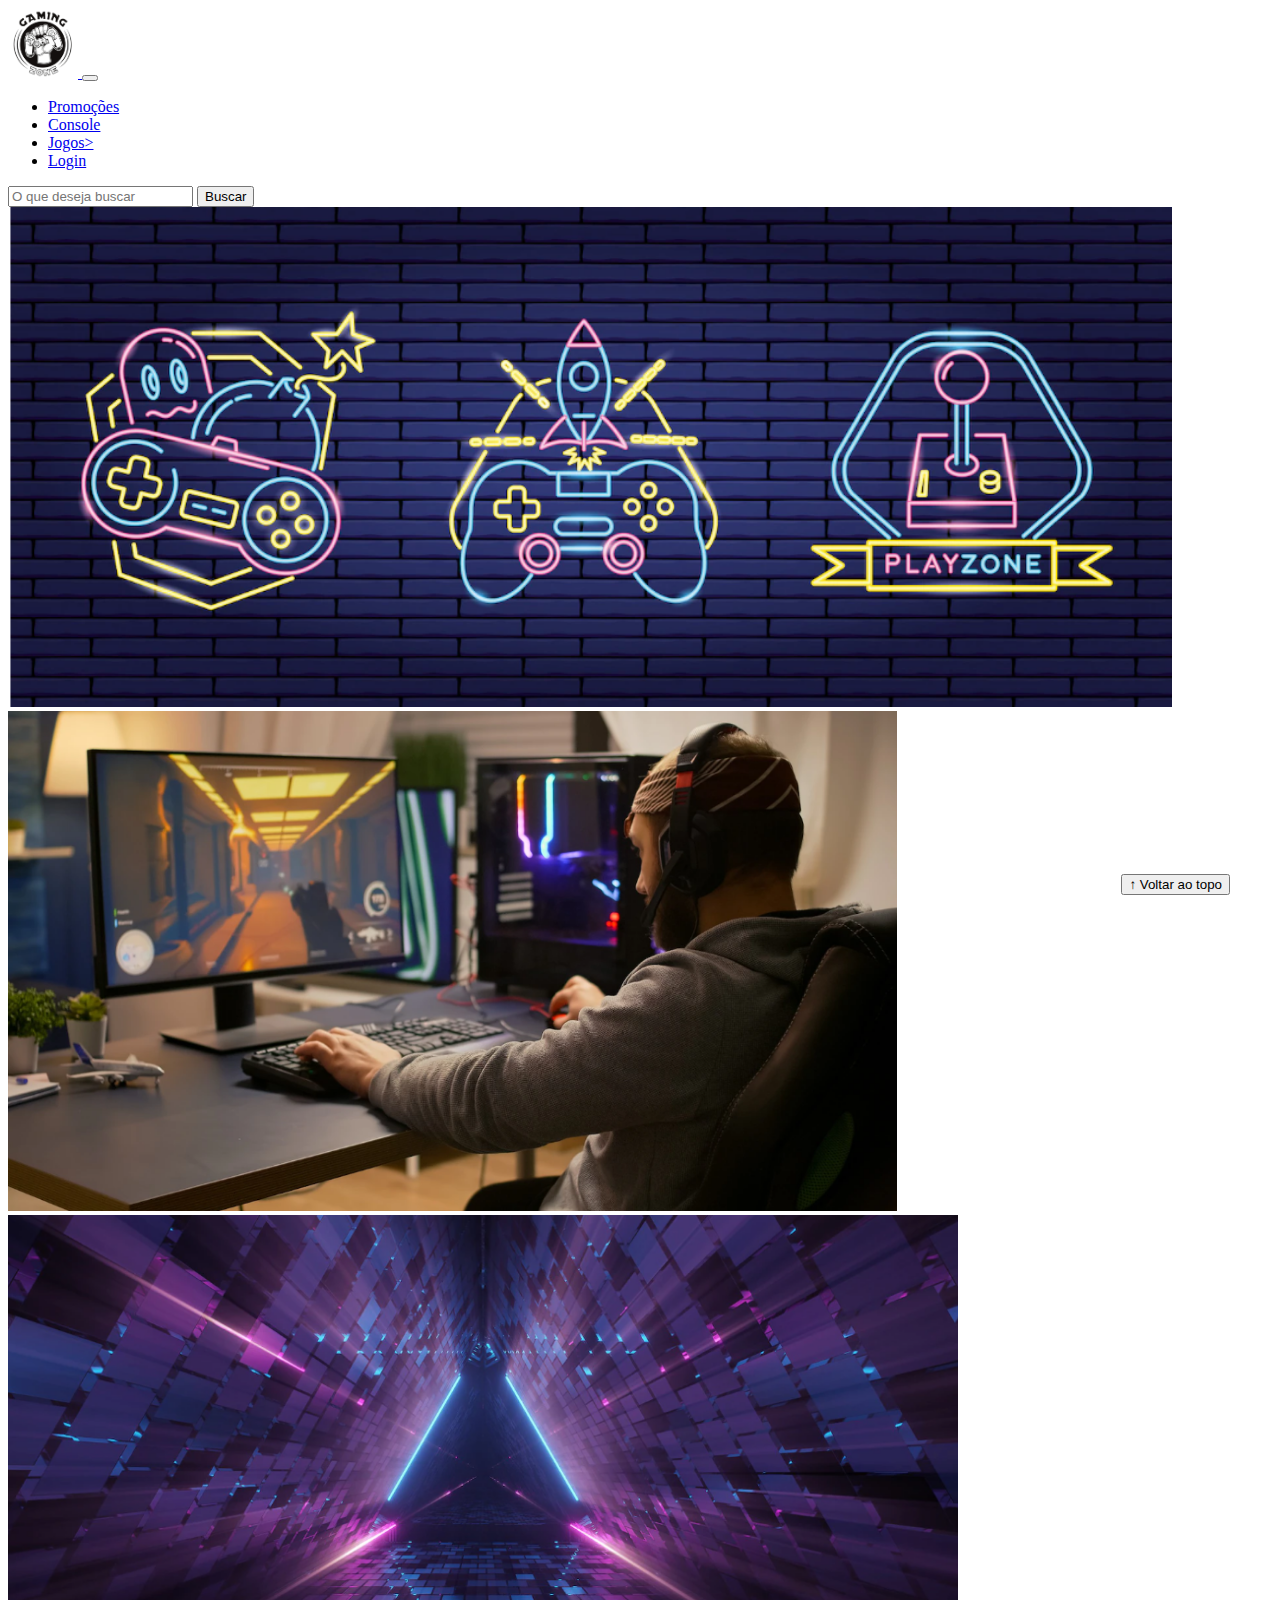
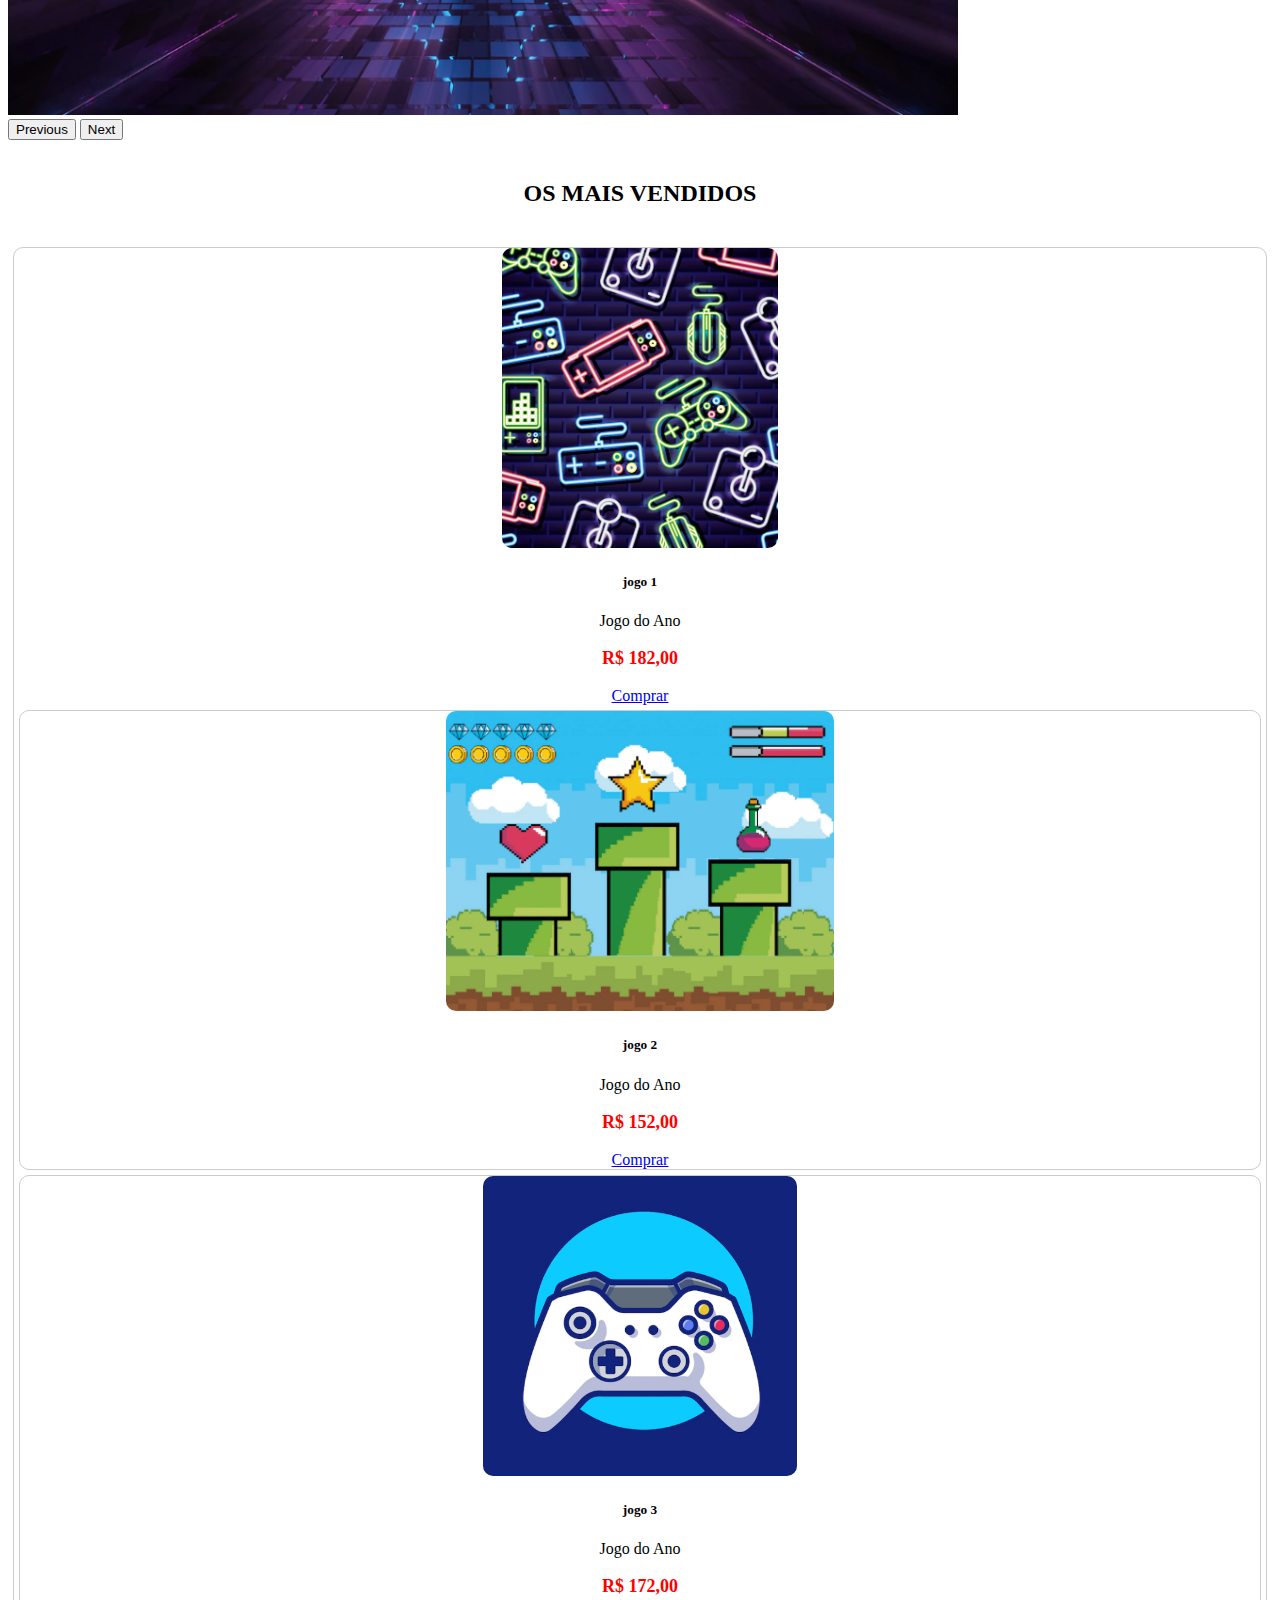
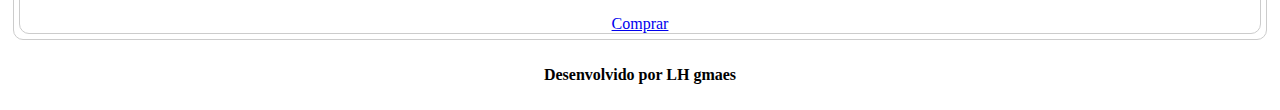
==== atividadeCFE - inicial para atividade/index.html @ fc5204f7 "Initial commit" ====
<!DOCTYPE html>
<html lang="pt-br">

<head>
  <meta charset="UTF-8">
  <meta http-equiv="X-UA-Compatible" content="IE=edge">
  <meta name="viewport" content="width=device-width, initial-scale=1.0">
  <title>LH Games</title>

  <link href="https://cdn.jsdelivr.net/npm/bootstrap@5.2.2/dist/css/bootstrap.min.css" rel="stylesheet"
    integrity="sha384-Zenh87qX5JnK2Jl0vWa8Ck2rdkQ2Bzep5IDxbcnCeuOxjzrPF/et3URy9Bv1WTRi" crossorigin="anonymous"S>

  <link rel="stylesheet" href="css/estilo.css">



</head>

<body>
  <header>
    <nav class="navbar navbar-expand-lg">
      <div class="container-fluid">
        <a class="navbar-brand" href="index.html"><img src="img/logo.png"> </a>
        
        <button class="navbar-toggler" type="button" data-bs-toggle="collapse" data-bs-target="#navbarSupportedContent" aria-controls="navbarSupportedContent" aria-expanded="false" aria-label="Toggle navigation">
          <span class="navbar-toggler-icon"></span>
        </button>
        <div class="collapse navbar-collapse" id="navbarSupportedContent">
          <ul class="navbar-nav me-auto mb-2 mb-lg-0">
            <li class="nav-item">
              <a class="nav-link active" aria-current="page" href="#">Promoções</a>
            </li>
            <li class="nav-item">
              <a class="nav-link" href="#">Console</a>
            </li>
            <li class="nav-item">
              <a class="nav-link " href="#" >Jogos></a>
              <li class="nav-item">
                <a class="nav-link" href="login.html">Login 
                  
                </a>

              </li>
                
              
            </ul>
                
          
          <form class="d-flex" role="search">
            <input class="form-control me-2" type="search" placeholder="O que deseja buscar" aria-label="Search">
            <button class="btn btn-outline-success" type="submit">Buscar</button>
          </form>
        </div>
      </div>
    </nav>
  </header>

  <main>



    <section id="section-banners" class="container">
      <div id="carouselExample" class="carousel slide">
        <div class="carousel-inner">
          <div class="carousel-item active">
            <img src="img/banner1.PNG" class="d-block w-100" alt="Venha comprar na nossa Loja">
          </div>
          <div class="carousel-item">
            <img src="img/banner2.PNG" class="d-block w-100" alt="Promoção de Produtos">
          </div>
          <div class="carousel-item">
            <img src="img/banner3.PNG" class="d-block w-100" alt="Várias novidades de produtos">
          </div>
        </div>
        <button class="carousel-control-prev" type="button" data-bs-target="#carouselExample" data-bs-slide="prev">
          <span class="carousel-control-prev-icon" aria-hidden="true"></span>
          <span class="visually-hidden">Previous</span>
        </button>
        <button class="carousel-control-next" type="button" data-bs-target="#carouselExample" data-bs-slide="next">
          <span class="carousel-control-next-icon" aria-hidden="true"></span>
          <span class="visually-hidden">Next</span>
        </button>
      </div>
      

    </section>
    <section id="section-vendidos" class="container-fluid">

      <h2>OS MAIS VENDIDOS</h2>
       <div class="card-group">

       <div class="card">
        <img src="img/jogo1.PNG" class="card-img-top" alt="Descrição da foto">
        <div class="card-body">
          <h5 class="card-title">jogo 1</h5>
          <p class="card-text">Jogo do Ano</p>
          <p class="preço">R$ 182,00</p>
          <a href="#" class="btn btn-primyar">Comprar</a>
        </div>
        <div class="card">
          <img src="img/jogo2.PNG" class="card-img-top" alt="Descrição da foto">
          <div class="card-body">
            <h5 class="card-title">jogo 2</h5>
            <p class="card-text">Jogo do Ano</p>
            <p class="preço">R$ 152,00</p>
            <a href="#" class="btn btn-primary">Comprar</a>
        </div>
      </div>
      <div class="card">
        <img src="img/jogo3.PNG" class="card-img-top" alt="Descrição da foto">
        <div class="card-body">
          <h5 class="card-title">jogo 3</h5>
          <p class="card-text">Jogo do Ano</p>
          <p class="preço">R$ 172,00</p>
          <a href="#" class="btn btn-primary">Comprar</a>


      </div>
     
    </div>
    </section>


  </main>

  <footer>
    <p>Desenvolvido por LH gmaes</p>
  </footer>

  <button id="voltar-topo" type="button" class="btn btn-outline-primary" onclick="topo()">&uarr; Voltar ao topo</button>

  <script src="js/script.js"></script>
  <script src="https://cdn.jsdelivr.net/npm/bootstrap@5.2.2/dist/js/bootstrap.bundle.min.js"
    integrity="sha384-OERcA2EqjJCMA+/3y+gxIOqMEjwtxJY7qPCqsdltbNJuaOe923+mo//f6V8Qbsw3"
    crossorigin="anonymous"></script>
    <script src="js/script.js"></script>
    
    
    
    
    
    
    
    
    
    
    
    
    
    
    

</body>

</html>
---- atividadeCFE - inicial para atividade/css/estilo.css ----
/*cabeçalho*/
header img {
    height: 70px;
    width: 70px;
}

/*Conteudo principal*/


/*banner*/
#section-banners img{
    height: 500px;
}


/*Produtos vendidos*/
#section-vendidos{
    text-align: center;
}
#section-vendidos h2 {
    font-weight: bold;
    padding: 20px;
}
#section-vendidos img {
    height: 300px;
    border-radius: 10px;
}
#section-vendidos .card {
    margin: 5px;
    border: 1px solid #ccc;
    border-radius: 10px;
}
#section-vendidos .preço {
    color: red;
    font-size: 18px;
    font-weight: bold;
}
#voltar-topo {
    position: fixed;
    bottom: 5px;
    right: 50px;
}
#section-login{
    margin-top: 100px;

}
#section-login h1 {
    text-align: center;

} 
#section-login input {
    width: 100%;
}
#section-cadastro {
    padding: 5px;
    text-align: center;
    background-color: #fff;
}
#form-cadastrar {
    padding: 50px;
    display: block;

}
#form-cadastrar {
    padding: 50px;
    display: none;
}





























/*Rodapé*/
footer {
    text-align: center;
}
footer p{
    font-weight: bold;
    padding: 10px;

    
}
footer {
    position: relative;
    bottom:0;
}
footer p{
    text-align: center;
    font-weight: bold;

    padding: 10px;
}





/*Botão Voltar topo*/

/* página de login  */


/* Formulário de cadastro*/
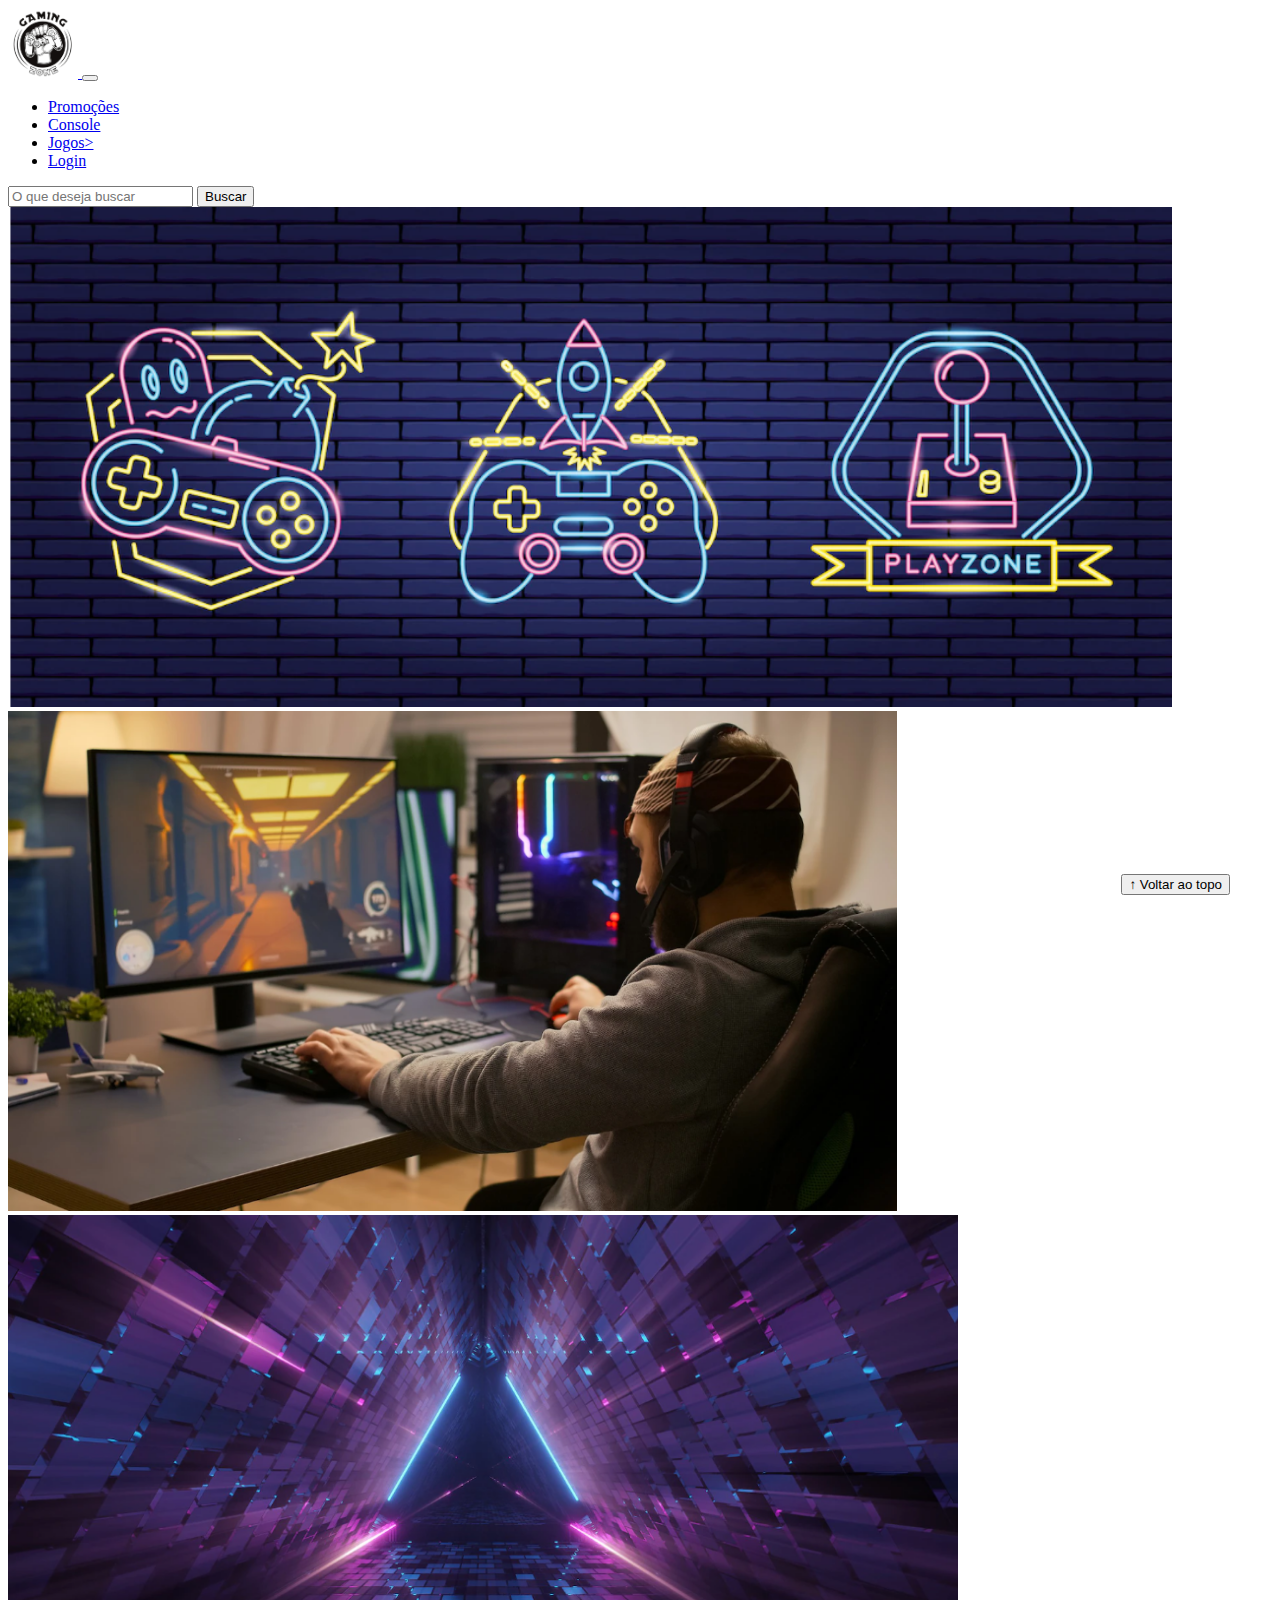
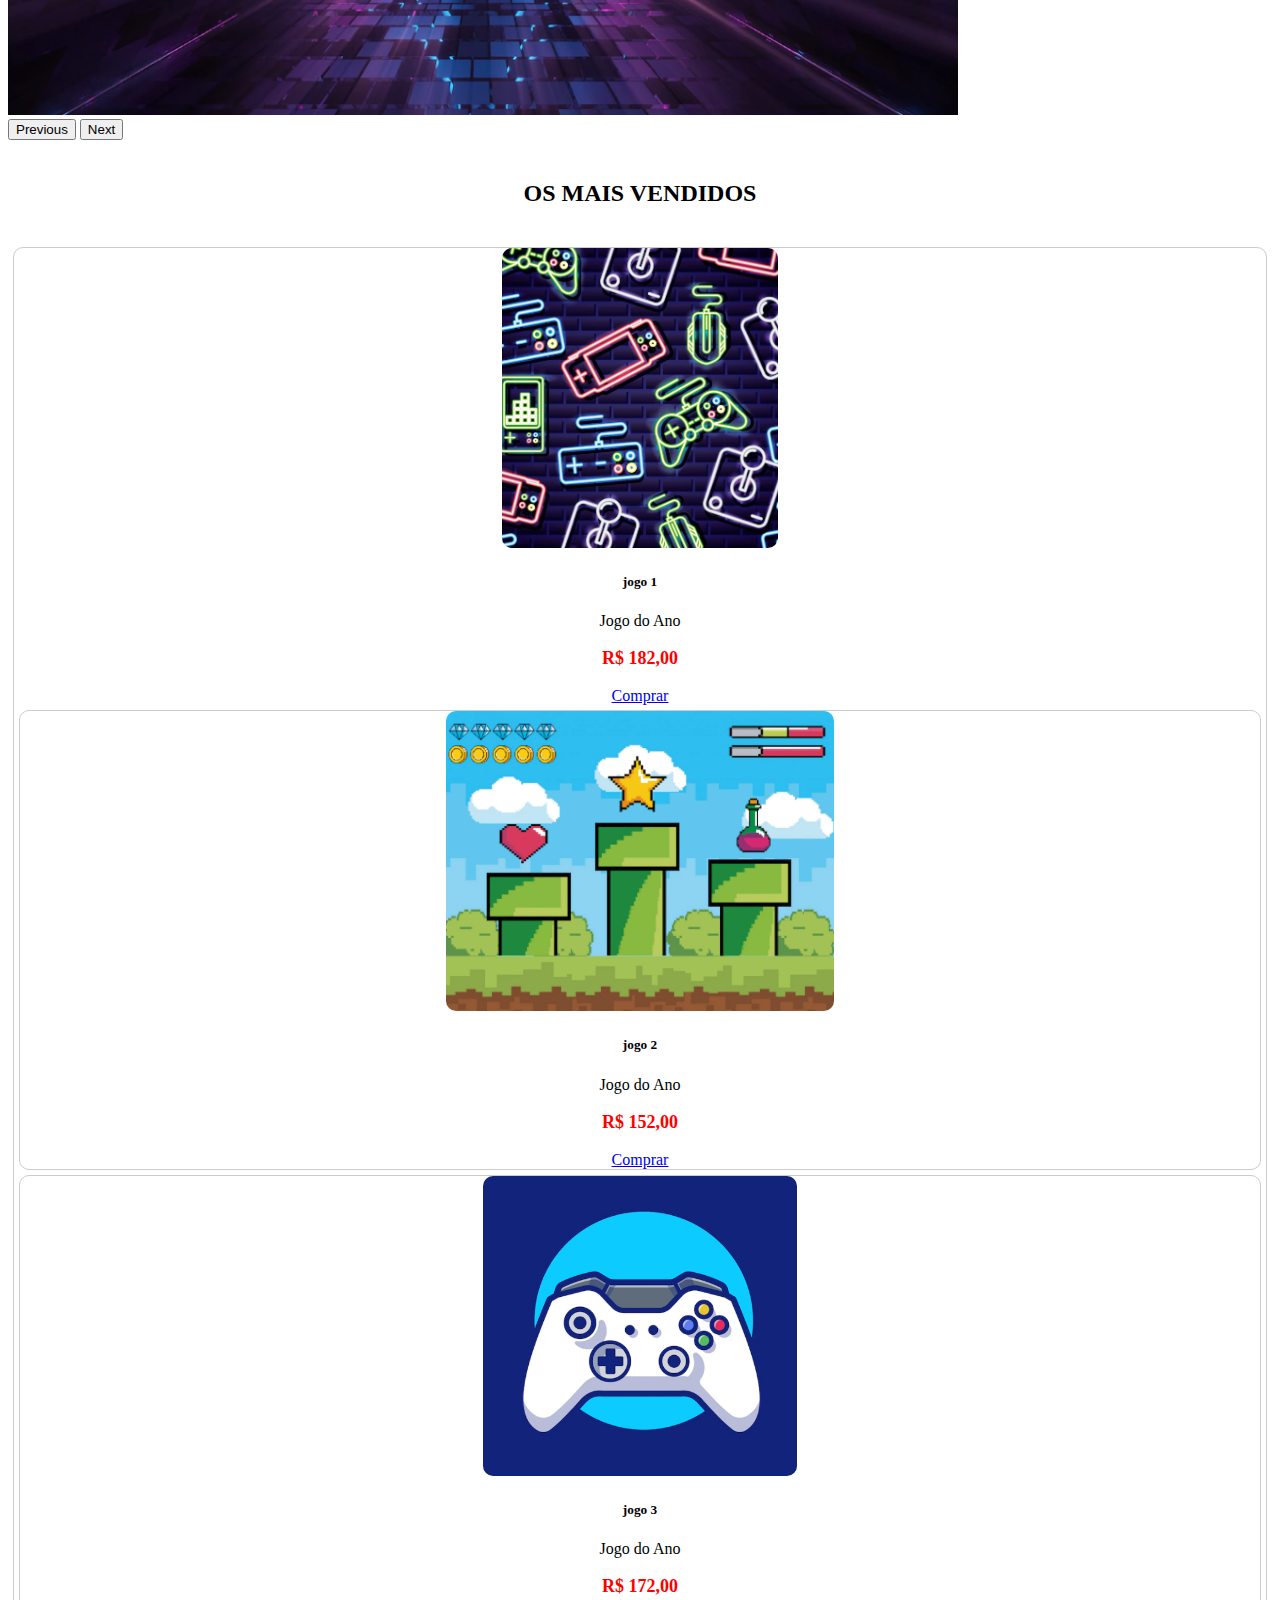
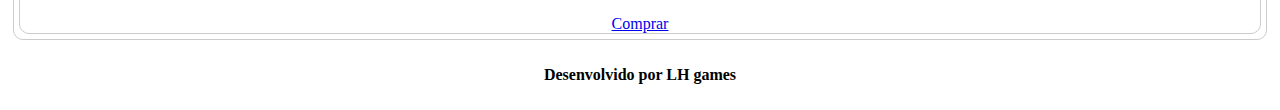
==== commit fd6692f4: "primeiro commit" ====
--- a/atividadeCFE - inicial para atividade/index.html
+++ b/atividadeCFE - inicial para atividade/index.html
@@ -124,7 +124,7 @@
   </main>
 
   <footer>
-    <p>Desenvolvido por LH gmaes</p>
+    <p>Desenvolvido por LH games</p>
   </footer>
 
   <button id="voltar-topo" type="button" class="btn btn-outline-primary" onclick="topo()">&uarr; Voltar ao topo</button>
